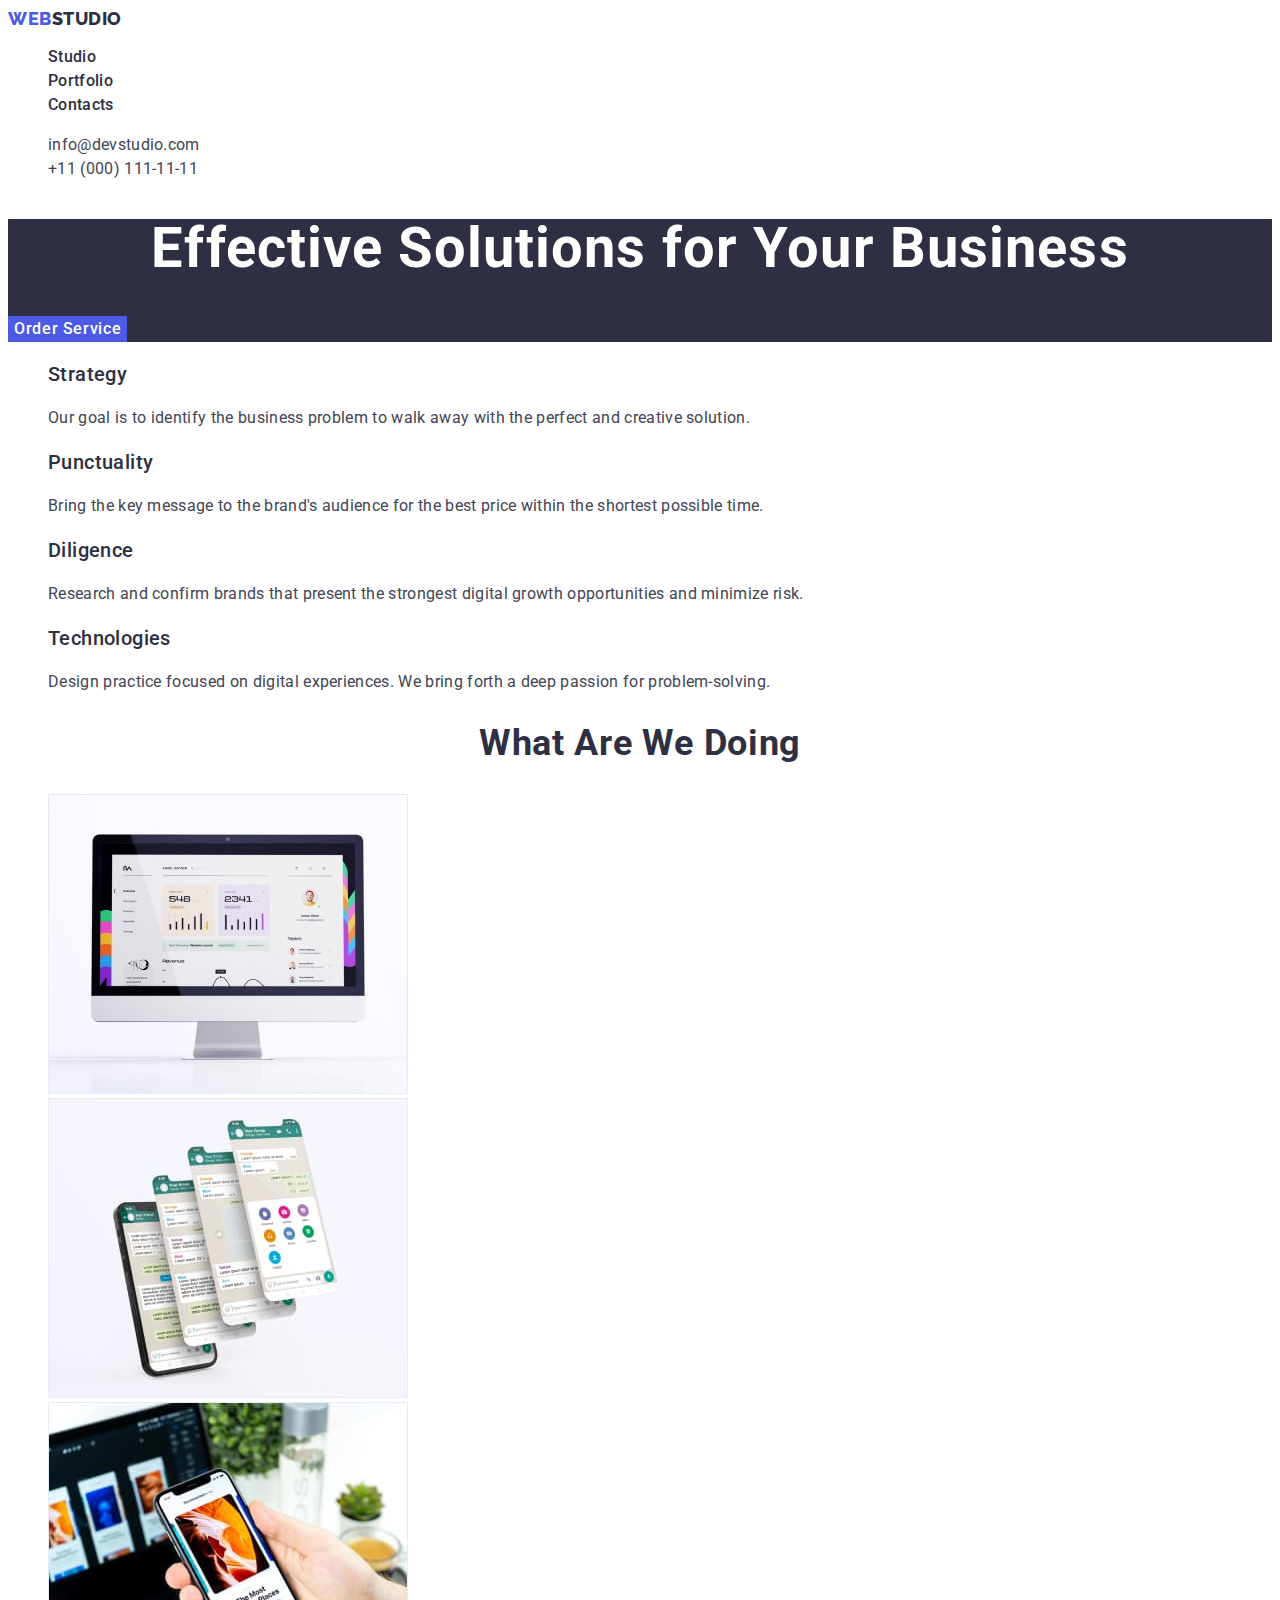
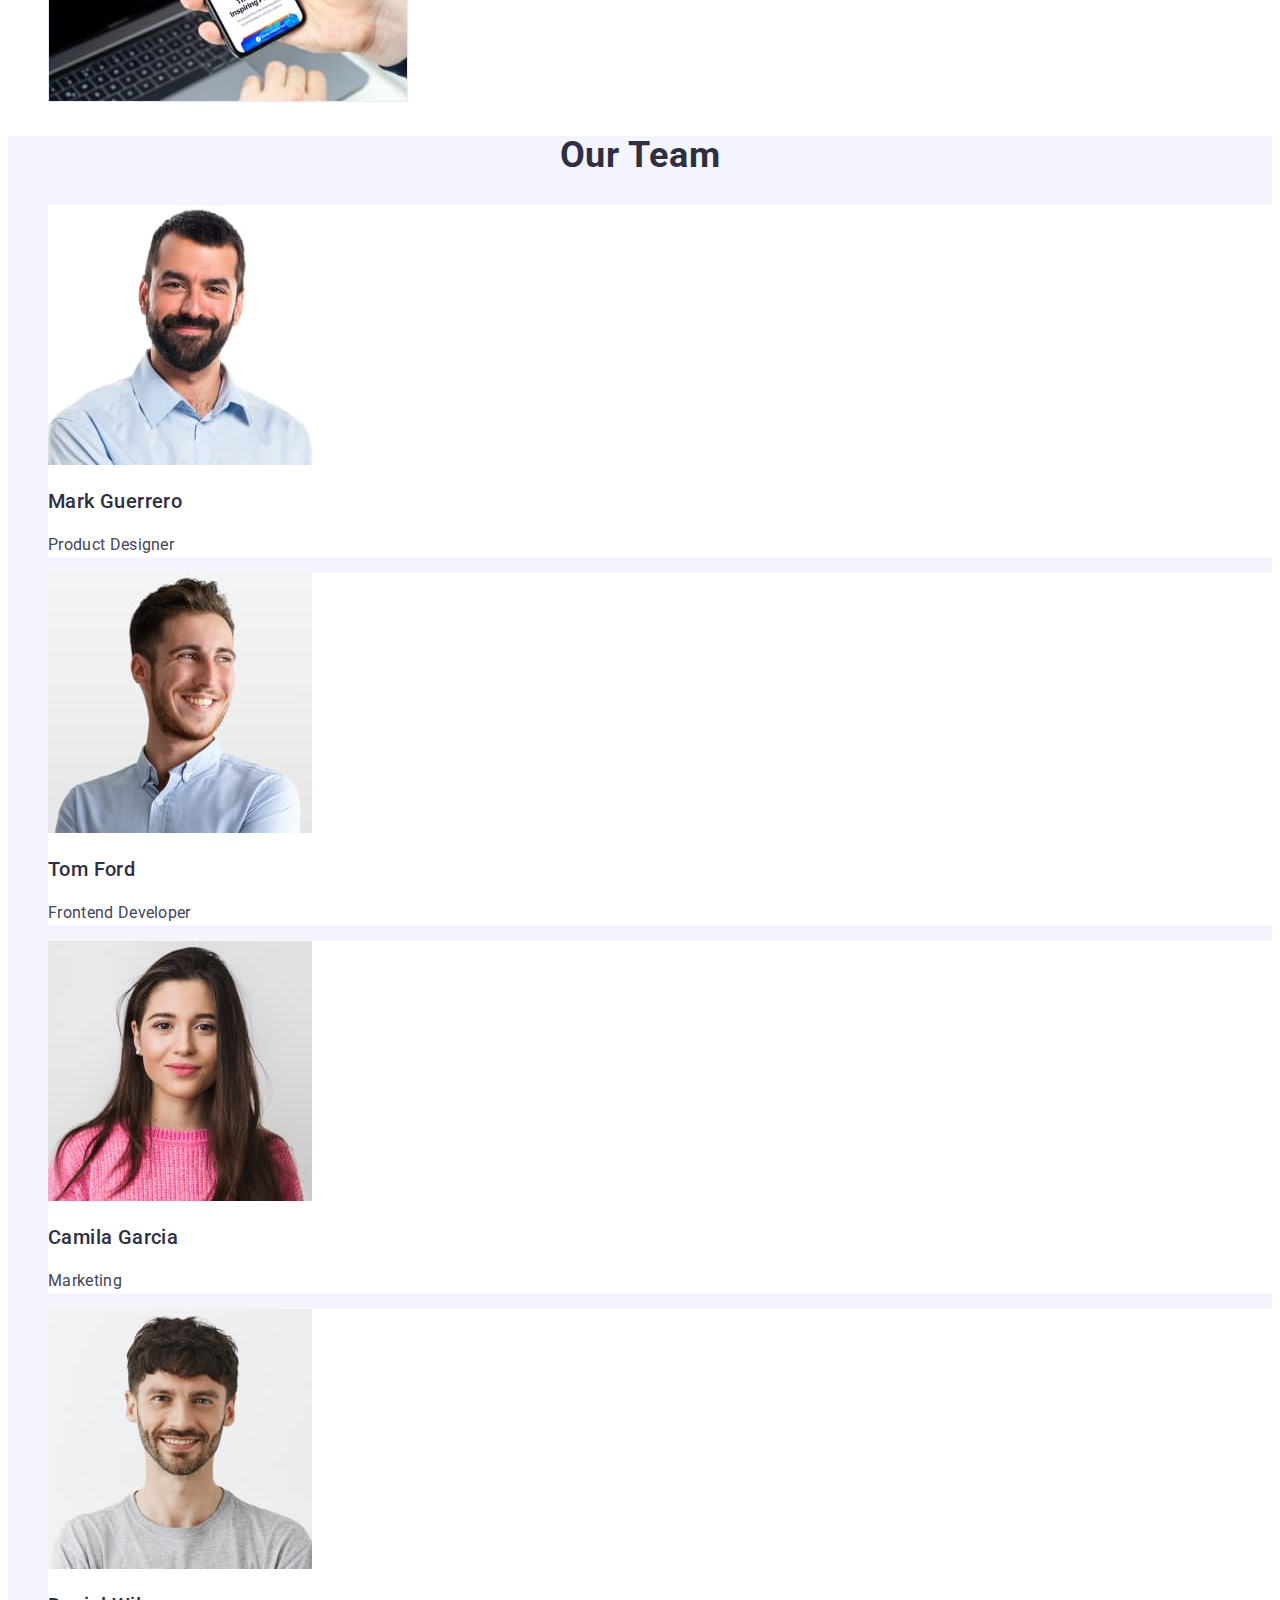
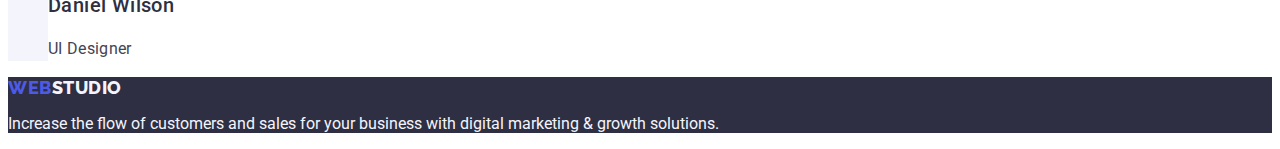
==== index.html @ 8b61b571 "Initial commit" ====
<!DOCTYPE html>
<html lang="en">

<head>
    <meta charset="UTF-8">
    <meta http-equiv="X-UA-Compatible" content="IE=edge">
    <meta name="viewport" content="width=device-width, initial-scale=1.0">
    <title>Document</title>
    <!--Fonts styles-->
    <link rel="preconnect" href="https://fonts.googleapis.com">
    <link rel="preconnect" href="https://fonts.gstatic.com" crossorigin>
    <link href="https://fonts.googleapis.com/css2?family=Raleway:wght@800&family=Roboto:wght@400;500;700&display=swap"
        rel="stylesheet">
    <!--Custom styles-->
    <link rel="stylesheet" href="./css/styles.css">
</head>

<body>
    <header>
        <!--Logo-->
        <nav>
            <a href="index.html" class="logo link"> Web <span class="logo-item">Studio</span></a> <!--Logo-->
            <!--Menu Nav-->
            <ul class="menu-nav list">
                <li><a href="./index.html" class="link">Studio</a></li>
                <li><a href="./portfolio.html" class="link">Portfolio</a></li>
                <li><a href="" class="link">Contacts</a></li>
            </ul>
        </nav>
        <address class="address list">
            <ul class="contacts list">
                <li>
                    <a href="mailto:info@devstudio.com" class="link">info@devstudio.com</a>
                </li>
                <li>
                    <a href="tel:+110001111111" class="link">+11 (000) 111-11-11</a>
                </li>
            </ul>
        </address>
    </header>
    <main>
        <!--Hero image-->
        <section class="page">
            <h1 class="title-logo">Effective Solutions for Your Business </h1>
            <button type="button" class="page-but">Order Service</button>
        </section>
        <!--section 1-->
        <section>
            <h2 class="slogan" hidden> Eror</h2>
            <ul class="list-ab list">
                <!--Feature 1-->
                <li>
                    <h3 class="title-fr">Strategy</h3>
                    <p class="paragraf">
                        Our goal is to identify the business problem to walk away with the perfect and creative
                        solution.
                    </p>
                </li>
                <!--Feature 2-->
                <li>
                    <h3 class="title-fr">Punctuality</h3>
                    <p class="paragraf">
                        Bring the key message to the brand's audience for the best price within the shortest possible
                        time.
                    </p>
                </li>
                <!--Feature 3-->
                <li>
                    <h3 class="title-fr">Diligence</h3>
                    <p class="paragraf">
                        Research and confirm brands that present the strongest digital growth opportunities and minimize
                        risk.
                    </p>
                </li>
                <!--Feature 4-->
                <li>
                    <h3 class="title-fr">Technologies</h3>
                    <p class="paragraf">Design practice focused on digital experiences. We bring forth a deep passion
                        for
                        problem-solving.</p>
                </li>
            </ul>
        </section>
        <!--section 2-->
        <section>
            <h2 class="title-ab-me">What are we doing</h2>
            <ul class="list">
                <li><img src="./images/Section2/Rectangle71-2.jpg" alt="Imac" width="360"></li>
                <li><img src="./images/Section2/Rectangle71-1.jpg"
                        alt="Phone in which the functionality of the application is shown" width="360">
                </li>
                <li><img src="./images/Section2/Rectangle71.jpg" alt="Phone in the foreground. On the back of a laptop"
                        width="360">
                </li>
            </ul>
        </section>
        <!--section 3-->
        <section class="team">
            <h2 class="title-team">Our Team</h2>
            <ul class="team-li list">
                <li class="team-li-item">
                    <img src="./images/Section3/img-3.jpg" alt="Man" width="264">
                    <h3 class="title-team-name">Mark Guerrero</h3>
                    <p class="paragraf">Product Designer</p>
                </li>
                <li class="team-li-item">
                    <img src="./images/Section3/img-2.jpg" alt="Man" width="264">
                    <h3 class="title-team-name">Tom Ford</h3>
                    <p class="paragraf">Frontend Developer</p>
                </li>
                <li class="team-li-item">
                    <img src="./images/Section3/img-1.jpg" alt="Women" width="264">
                    <h3 class="title-team-name">Camila Garcia</h3>
                    <p class="paragraf">Marketing</p>
                </li>
                <li class="team-li-item">
                    <img src="./images/Section3/img.jpg" alt="Man" width="264">
                    <h3 class="title-team-name">Daniel Wilson</h3>
                    <p class="paragraf">UI Designer</p>
                </li>
            </ul>
        </section>
    </main>
    <!--footer-->
    <footer class="footer">
        <a href="./index.html" class="logo-fr link">Web<span class="logo-item">Studio</span> </a> <!--Logo-->
        <p class="fr-text">Increase the flow of customers and sales for your business with digital marketing & growth
            solutions.</p>
    </footer>
</body>

</html>
---- css/styles.css ----
:root {
  /* Fonts*/
  --main-tex: "Roboto", sans-serif;
  --second-tex: "Raleway", sans-serif;

  /* Colors*/
  --color-primary: #4d5ae5;
  --color-pressed-st: #404bbf;
  --color-dark: #2e2f42;
  --color-success: #31d0aa;
  --color-text: #434455;
  --color-subtle-text: #8e8f99;
  --color-accent: #e7e9fc;
  --color-light: #f4f4fd;
  --color-overlay: #2e2f42;
  --color-hero-im-bk: #2e2f42;
  --color-white-bk: #ffffff;
  --color-modal-bk: #fcfcfc;
}
.list {
  list-style: none;
}

body {
  font-family: var(--main-tex);
  color: #434455;
  background-color: var(--color-white-bk);
}
/*header*/
.logo {
  font-family: var(--second-tex);
  color: #4d5ae5;
  text-decoration: none;
  font-style: normal;
  font-weight: 800;
  font-size: 18px;
  line-height: 1.17;
  display: flex;
  align-items: center;
  letter-spacing: 0.03em;
  text-transform: uppercase;
}
.logo-item {
  color: #2e2f42;
}
/* menu*/
.menu-nav .link {
  color: #2e2f42;
  text-decoration: none;
}
.menu-nav .link:hover,
.menu-nav .link:focus,
.contacts .link:hover,
.contacts .link:focus {
  color: var(--color-pressed-st);
}
.menu-nav {
  font-family: var(--main-tex);
  font-style: normal;
  font-weight: 500;
  font-size: 16px;
  line-height: 1.5;
  letter-spacing: 0.02em;
}
/* contacts*/
.contacts .link {
  text-decoration: none;
  color: #434455;
}
.address {
  font-style: normal;
}

.contacts {
  font-family: var(--main-tex);
  font-weight: 400;
  font-size: 16px;
  line-height: 1.5;
  letter-spacing: 0.02em;
}
/*index.html*/
/*Hero image*/
.title-logo {
  font-style: normal;
  font-weight: 700;
  font-size: 56px;
  line-height: 1.07;
  text-align: center;
  letter-spacing: 0.02em;
}
.page {
  background-color: var(--color-dark);
  color: var(--color-white-bk);
}
.page-but {
  font-family: var(--main-tex);
  background-color: var(--color-primary);
  color: white;
  border: none;
  font-style: normal;
  font-weight: 500;
  font-size: 16px;
  line-height: 1.5;
  display: flex;
  align-items: center;
  letter-spacing: 0.04em;
  cursor: pointer;
}
.page-but:hover,
.page-but:focus {
  background-color: var(--color-pressed-st);
}

/*section 1*/
.title-fr {
  color: var(--color-dark);
  font-style: normal;
  font-weight: 500;
  font-size: 20px;
  line-height: 1.2;
  letter-spacing: 0.02em;
}
.list-ab .paragraf {
  font-style: normal;
  font-weight: 400;
  font-size: 16px;
  line-height: 1.5;
  letter-spacing: 0.02em;
  color: var(--color-text);
}
/*section 2*/
.title-ab-me {
  color: var(--color-dark);
  font-style: normal;
  font-weight: 700;
  font-size: 36px;
  line-height: 1.11;
  text-align: center;
  letter-spacing: 0.02em;
  text-transform: capitalize;
  letter-spacing: 0.02em;
}
/*section 3*/
.title-team {
  color: var(--color-dark);
  font-style: normal;
  font-weight: 700;
  font-size: 36px;
  line-height: 1.11;
  text-align: center;
  letter-spacing: 0.02em;
  text-transform: capitalize;
}
.title-team-name {
  color: var(--color-dark);
  font-style: normal;
  font-weight: 500;
  font-size: 20px;
  line-height: 1.2;
  letter-spacing: 0.02em;
}
.team-li .paragraf {
  font-style: normal;
  font-weight: 400;
  font-size: 16px;
  line-height: 1.5;
  letter-spacing: 0.02em;
  color: var(--color-text);
}

.team {
  background-color: var(--color-light);
}
.team-li-item {
  background-color: white;
}
/*footer*/
.footer {
  background-color: var(--color-dark);
}
.logo-fr {
  color: #4d5ae5;
  font-family: var(--second-tex);
  text-decoration: none;
  font-style: normal;
  font-weight: 800;
  font-size: 18px;
  line-height: 1.17;
  display: flex;
  align-items: center;
  letter-spacing: 0.03em;
  text-transform: uppercase;
}
.logo-fr .logo-item {
  color: #f4f4fd;
}
.fr-text {
  color: var(--color-light);
}
/*portfolio.html*/
.desc {
  text-decoration: none;
}
/*filters*/
.filters .btn {
  background-color: var(--color-light);
  color: var(--color-primary);

  font-family: var(--main-tex);
  border: none;
  font-style: normal;
  font-weight: 500;
  font-size: 16px;
  line-height: 1.5;
  display: flex;
  align-items: center;
  text-align: center;
  letter-spacing: 0.04em;
  cursor: pointer;
}
.filters .btn:hover,
.filters .btn:focus {
  background-color: var(--color-pressed-st);
  color: var(--color-white-bk);
}
/*row*/
.title-desc {
  color: #2e2f42;
  font-family: var(--main-tex);
  font-style: normal;
  font-weight: 500;
  font-size: 20px;
  line-height: 1.2;
  letter-spacing: 0.02em;
}
.desc .paragraf {
  color: #434455;
  font-family: var(--main-tex);
  font-style: normal;
  font-weight: 400;
  font-size: 16px;
  line-height: 1.5;
  letter-spacing: 0.02em;
}
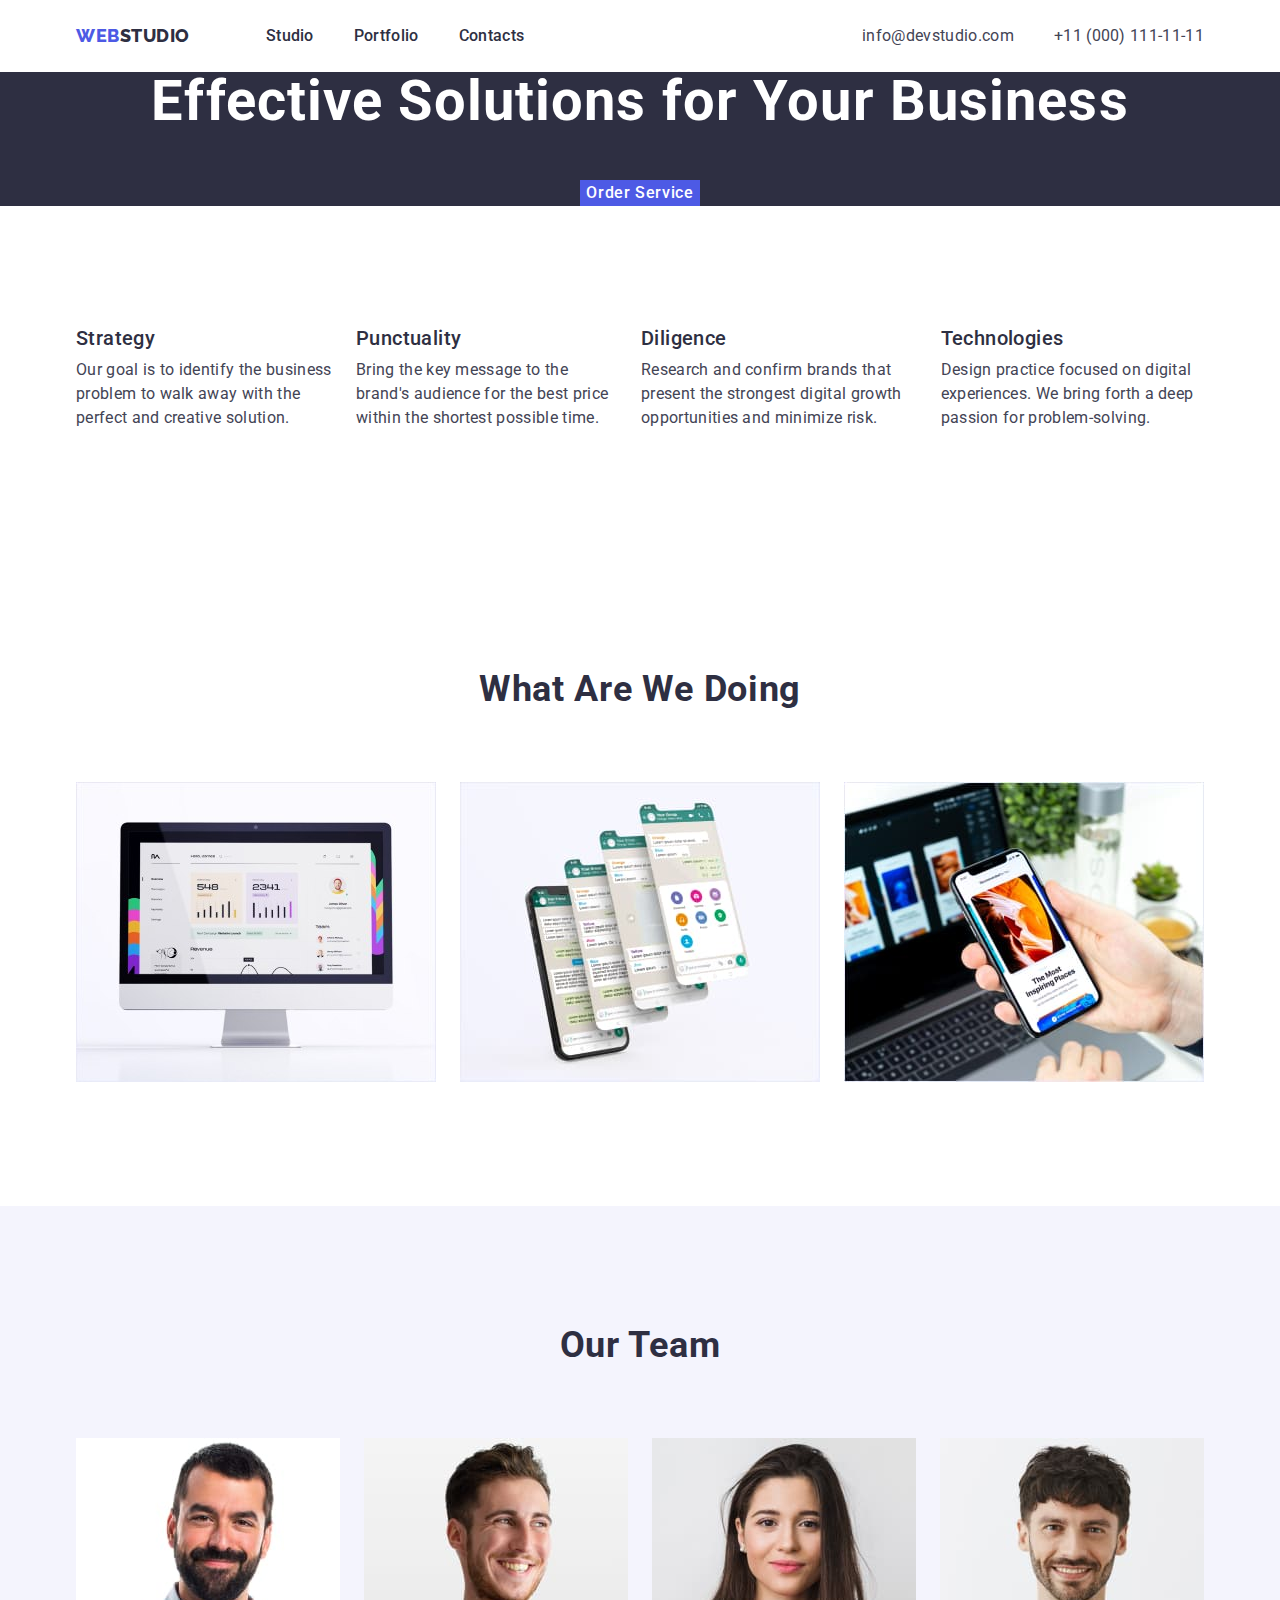
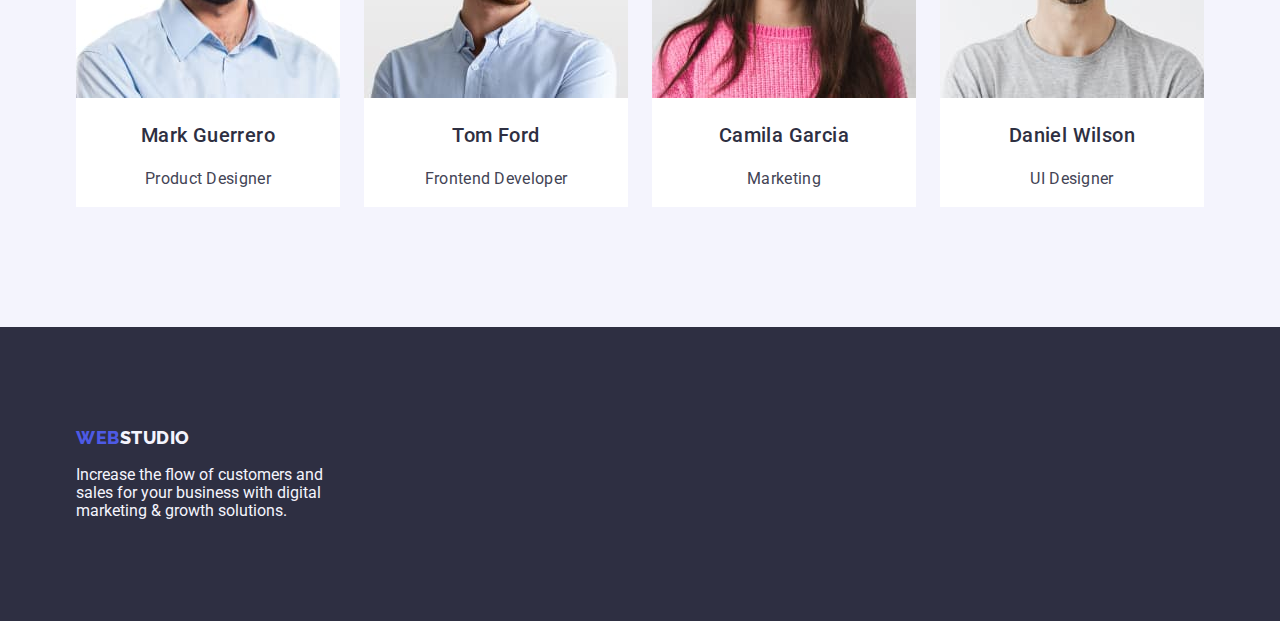
==== commit 70452da0: "goit-markup-hw-03-v1" ====
--- a/index.html
+++ b/index.html
@@ -11,6 +11,8 @@
     <link rel="preconnect" href="https://fonts.gstatic.com" crossorigin>
     <link href="https://fonts.googleapis.com/css2?family=Raleway:wght@800&family=Roboto:wght@400;500;700&display=swap"
         rel="stylesheet">
+    <link rel="stylesheet"
+        href="https://cdnjs.cloudflare.com/ajax/libs/modern-normalize/1.1.0/modern-normalize.min.css">
     <!--Custom styles-->
     <link rel="stylesheet" href="./css/styles.css">
 </head>
@@ -18,25 +20,27 @@
 <body>
     <header>
         <!--Logo-->
-        <nav>
-            <a href="index.html" class="logo link"> Web <span class="logo-item">Studio</span></a> <!--Logo-->
-            <!--Menu Nav-->
-            <ul class="menu-nav list">
-                <li><a href="./index.html" class="link">Studio</a></li>
-                <li><a href="./portfolio.html" class="link">Portfolio</a></li>
-                <li><a href="" class="link">Contacts</a></li>
-            </ul>
-        </nav>
-        <address class="address list">
-            <ul class="contacts list">
-                <li>
-                    <a href="mailto:info@devstudio.com" class="link">info@devstudio.com</a>
-                </li>
-                <li>
-                    <a href="tel:+110001111111" class="link">+11 (000) 111-11-11</a>
-                </li>
-            </ul>
-        </address>
+        <div class="container main-nav">
+            <nav class="main-nav">
+                <a href="index.html" class="logo link"> Web <span class="logo-item">Studio</span></a> <!--Logo-->
+                <!--Menu Nav-->
+                <ul class="menu-nav list">
+                    <li class="item"><a href="./index.html" class="link">Studio</a></li>
+                    <li class="item"><a href="./portfolio.html" class="link">Portfolio</a></li>
+                    <li class="item"><a href="" class="link">Contacts</a></li>
+                </ul>
+            </nav>
+            <address class="address list">
+                <ul class="contacts list">
+                    <li class="item">
+                        <a href="mailto:info@devstudio.com" class="link">info@devstudio.com</a>
+                    </li>
+                    <li class="item">
+                        <a href="tel:+110001111111" class="link">+11 (000) 111-11-11</a>
+                    </li>
+                </ul>
+            </address>
+        </div>
     </header>
     <main>
         <!--Hero image-->
@@ -46,86 +50,101 @@
         </section>
         <!--section 1-->
         <section>
-            <h2 class="slogan" hidden> Eror</h2>
-            <ul class="list-ab list">
-                <!--Feature 1-->
-                <li>
-                    <h3 class="title-fr">Strategy</h3>
-                    <p class="paragraf">
-                        Our goal is to identify the business problem to walk away with the perfect and creative
-                        solution.
-                    </p>
-                </li>
-                <!--Feature 2-->
-                <li>
-                    <h3 class="title-fr">Punctuality</h3>
-                    <p class="paragraf">
-                        Bring the key message to the brand's audience for the best price within the shortest possible
-                        time.
-                    </p>
-                </li>
-                <!--Feature 3-->
-                <li>
-                    <h3 class="title-fr">Diligence</h3>
-                    <p class="paragraf">
-                        Research and confirm brands that present the strongest digital growth opportunities and minimize
-                        risk.
-                    </p>
-                </li>
-                <!--Feature 4-->
-                <li>
-                    <h3 class="title-fr">Technologies</h3>
-                    <p class="paragraf">Design practice focused on digital experiences. We bring forth a deep passion
-                        for
-                        problem-solving.</p>
-                </li>
-            </ul>
+            <div class="container section">
+                <h2 class="slogan" hidden> Eror</h2>
+                <ul class="list-ab list">
+                    <!--Feature 1-->
+                    <li class="item">
+                        <h3 class="title-fr">Strategy</h3>
+                        <p class="paragraf">
+                            Our goal is to identify the business problem to walk away with the perfect and creative
+                            solution.
+                        </p>
+                    </li>
+                    <!--Feature 2-->
+                    <li class="item">
+                        <h3 class="title-fr">Punctuality</h3>
+                        <p class="paragraf">
+                            Bring the key message to the brand's audience for the best price within the shortest
+                            possible
+                            time.
+                        </p>
+                    </li>
+                    <!--Feature 3-->
+                    <li class="item">
+                        <h3 class="title-fr">Diligence</h3>
+                        <p class="paragraf">
+                            Research and confirm brands that present the strongest digital growth opportunities and
+                            minimize
+                            risk.
+                        </p>
+                    </li>
+                    <!--Feature 4-->
+                    <li class="item">
+                        <h3 class="title-fr">Technologies</h3>
+                        <p class="paragraf">Design practice focused on digital experiences. We bring forth a deep
+                            passion
+                            for
+                            problem-solving.</p>
+                    </li>
+                </ul>
+            </div>
         </section>
         <!--section 2-->
-        <section>
-            <h2 class="title-ab-me">What are we doing</h2>
-            <ul class="list">
-                <li><img src="./images/Section2/Rectangle71-2.jpg" alt="Imac" width="360"></li>
-                <li><img src="./images/Section2/Rectangle71-1.jpg"
-                        alt="Phone in which the functionality of the application is shown" width="360">
-                </li>
-                <li><img src="./images/Section2/Rectangle71.jpg" alt="Phone in the foreground. On the back of a laptop"
-                        width="360">
-                </li>
-            </ul>
+        <section class="">
+            <div class="container section">
+                <h2 class="title-ab-me">What are we doing</h2>
+                <ul class="product list">
+                    <li class="item"><img src="./images/Section2/Rectangle71-2.jpg" alt="Imac" width="360"></li>
+                    <li class="item"><img src="./images/Section2/Rectangle71-1.jpg"
+                            alt="Phone in which the functionality of the application is shown" width="360">
+                    </li>
+                    <li class="item"><img src="./images/Section2/Rectangle71.jpg"
+                            alt="Phone in the foreground. On the back of a laptop" width="360">
+                    </li>
+                </ul>
+            </div>
         </section>
         <!--section 3-->
         <section class="team">
-            <h2 class="title-team">Our Team</h2>
-            <ul class="team-li list">
-                <li class="team-li-item">
-                    <img src="./images/Section3/img-3.jpg" alt="Man" width="264">
-                    <h3 class="title-team-name">Mark Guerrero</h3>
-                    <p class="paragraf">Product Designer</p>
-                </li>
-                <li class="team-li-item">
-                    <img src="./images/Section3/img-2.jpg" alt="Man" width="264">
-                    <h3 class="title-team-name">Tom Ford</h3>
-                    <p class="paragraf">Frontend Developer</p>
-                </li>
-                <li class="team-li-item">
-                    <img src="./images/Section3/img-1.jpg" alt="Women" width="264">
-                    <h3 class="title-team-name">Camila Garcia</h3>
-                    <p class="paragraf">Marketing</p>
-                </li>
-                <li class="team-li-item">
-                    <img src="./images/Section3/img.jpg" alt="Man" width="264">
-                    <h3 class="title-team-name">Daniel Wilson</h3>
-                    <p class="paragraf">UI Designer</p>
-                </li>
-            </ul>
+            <div class="container section">
+                <h2 class="title-team">Our Team</h2>
+                <ul class="team-li list">
+                    <li class="item">
+                        <img src="./images/Section3/img-3.jpg" alt="Man" width="264">
+                        <h3 class="title-team-name">Mark Guerrero</h3>
+                        <p class="paragraf">Product Designer</p>
+                    </li>
+                    <li class="item">
+                        <img src="./images/Section3/img-2.jpg" alt="Man" width="264">
+                        <h3 class="title-team-name">Tom Ford</h3>
+                        <p class="paragraf">Frontend Developer</p>
+                    </li>
+                    <li class="item">
+                        <img src="./images/Section3/img-1.jpg" alt="Women" width="264">
+                        <h3 class="title-team-name">Camila Garcia</h3>
+                        <p class="paragraf">Marketing</p>
+                    </li>
+                    <li class="item">
+                        <img src="./images/Section3/img.jpg" alt="Man" width="264">
+                        <h3 class="title-team-name">Daniel Wilson</h3>
+                        <p class="paragraf">UI Designer</p>
+                    </li>
+                </ul>
+            </div>
+
         </section>
     </main>
     <!--footer-->
     <footer class="footer">
-        <a href="./index.html" class="logo-fr link">Web<span class="logo-item">Studio</span> </a> <!--Logo-->
-        <p class="fr-text">Increase the flow of customers and sales for your business with digital marketing & growth
-            solutions.</p>
+        <div class="main-footer container">
+            <a href="./index.html" class="logo-fr list">Web<span class="logo-item">Studio</span> </a>
+            <!--Logo-->
+            <p class="fr-text list">Increase the flow of customers and sales for your business with digital marketing &
+                growth
+                solutions.</p>
+        </div>
+
     </footer>
 </body>
 
--- a/css/styles.css
+++ b/css/styles.css
@@ -19,33 +19,55 @@
 }
 .list {
   list-style: none;
+  padding: 0;
+  margin: 0;
+}
+.container {
+  width: 1158px;
+  margin-left: auto;
+  margin-right: auto;
+  padding-left: 15px;
+  padding-right: 15px;
+}
+.section {
+  padding-top: 120px;
+  padding-bottom: 120px;
 }
 
 body {
-  font-family: var(--main-tex);
-  color: #434455;
+  margin: 0;
+  font-family: var(--main-tex);
+  color: var(--color-text);
   background-color: var(--color-white-bk);
 }
 /*header*/
+.main-nav {
+  display: flex;
+  align-items: center;
+}
 .logo {
+  display: flex;
+
   font-family: var(--second-tex);
-  color: #4d5ae5;
+  color: var(--color-primary);
   text-decoration: none;
   font-style: normal;
   font-weight: 800;
   font-size: 18px;
   line-height: 1.17;
-  display: flex;
-  align-items: center;
   letter-spacing: 0.03em;
   text-transform: uppercase;
 }
 .logo-item {
-  color: #2e2f42;
+  color: var(--color-hero-im-bk);
 }
 /* menu*/
 .menu-nav .link {
-  color: #2e2f42;
+  display: block;
+  padding-top: 24px;
+  padding-bottom: 24px;
+
+  color: var(--color-hero-im-bk);
   text-decoration: none;
 }
 .menu-nav .link:hover,
@@ -55,40 +77,55 @@
   color: var(--color-pressed-st);
 }
 .menu-nav {
-  font-family: var(--main-tex);
-  font-style: normal;
-  font-weight: 500;
-  font-size: 16px;
-  line-height: 1.5;
-  letter-spacing: 0.02em;
+  display: flex;
+  margin-left: 76px;
+
+  font-family: var(--main-tex);
+  font-style: normal;
+  font-weight: 500;
+  font-size: 16px;
+  line-height: 1.5;
+  letter-spacing: 0.02em;
+}
+.menu-nav .item + .item {
+  margin-left: 40px;
 }
 /* contacts*/
+.address {
+  font-style: normal;
+  margin-left: auto;
+}
 .contacts .link {
   text-decoration: none;
-  color: #434455;
-}
-.address {
-  font-style: normal;
-}
-
+  color: var(--color-text);
+}
 .contacts {
+  display: flex;
+
   font-family: var(--main-tex);
   font-weight: 400;
   font-size: 16px;
   line-height: 1.5;
   letter-spacing: 0.02em;
+}
+.contacts .item + .item {
+  margin-left: 40px;
 }
 /*index.html*/
 /*Hero image*/
 .title-logo {
+  margin-bottom: 48px;
+
+  margin-top: 0;
   font-style: normal;
   font-weight: 700;
   font-size: 56px;
   line-height: 1.07;
-  text-align: center;
   letter-spacing: 0.02em;
 }
 .page {
+  text-align: center;
+
   background-color: var(--color-dark);
   color: var(--color-white-bk);
 }
@@ -101,8 +138,6 @@
   font-weight: 500;
   font-size: 16px;
   line-height: 1.5;
-  display: flex;
-  align-items: center;
   letter-spacing: 0.04em;
   cursor: pointer;
 }
@@ -113,6 +148,8 @@
 
 /*section 1*/
 .title-fr {
+  margin-top: 0;
+  margin-bottom: 8px;
   color: var(--color-dark);
   font-style: normal;
   font-weight: 500;
@@ -120,7 +157,14 @@
   line-height: 1.2;
   letter-spacing: 0.02em;
 }
+.list-ab {
+  display: flex;
+}
+.list-ab .item:not(:last-child) {
+  margin-right: 24px;
+}
 .list-ab .paragraf {
+  margin: 0;
   font-style: normal;
   font-weight: 400;
   font-size: 16px;
@@ -129,29 +173,48 @@
   color: var(--color-text);
 }
 /*section 2*/
+.product {
+  display: flex;
+}
+.product .item:not(:last-child) {
+  margin-right: 24px;
+}
 .title-ab-me {
+  text-align: center;
+  margin-top: 0;
+  margin-bottom: 72px;
   color: var(--color-dark);
   font-style: normal;
   font-weight: 700;
   font-size: 36px;
   line-height: 1.11;
-  text-align: center;
   letter-spacing: 0.02em;
   text-transform: capitalize;
   letter-spacing: 0.02em;
 }
 /*section 3*/
+.team-li {
+  display: flex;
+}
+.team-li .item + .item {
+  margin-left: 24px;
+}
 .title-team {
+  text-align: center;
+
+  margin-top: 0;
+  margin-bottom: 72px;
   color: var(--color-dark);
   font-style: normal;
   font-weight: 700;
   font-size: 36px;
   line-height: 1.11;
-  text-align: center;
   letter-spacing: 0.02em;
   text-transform: capitalize;
 }
 .title-team-name {
+  text-align: center;
+
   color: var(--color-dark);
   font-style: normal;
   font-weight: 500;
@@ -160,6 +223,8 @@
   letter-spacing: 0.02em;
 }
 .team-li .paragraf {
+  text-align: center;
+
   font-style: normal;
   font-weight: 400;
   font-size: 16px;
@@ -171,52 +236,73 @@
 .team {
   background-color: var(--color-light);
 }
-.team-li-item {
-  background-color: white;
+.team-li .item {
+  background-color: var(--color-white-bk);
 }
 /*footer*/
+.main-footer {
+  justify-content: flex-start;
+  padding-top: 100px;
+  padding-bottom: 100px;
+}
 .footer {
   background-color: var(--color-dark);
 }
 .logo-fr {
-  color: #4d5ae5;
+  display: block;
+  margin-bottom: 18px;
+
+  color: var(--color-primary);
   font-family: var(--second-tex);
   text-decoration: none;
   font-style: normal;
   font-weight: 800;
   font-size: 18px;
   line-height: 1.17;
-  display: flex;
-  align-items: center;
   letter-spacing: 0.03em;
   text-transform: uppercase;
 }
 .logo-fr .logo-item {
-  color: #f4f4fd;
+  color: var(--color-light);
 }
 .fr-text {
   color: var(--color-light);
+  width: 264px;
 }
 /*portfolio.html*/
 .desc {
   text-decoration: none;
 }
 /*filters*/
+.filters {
+  display: flex;
+  justify-content: center;
+  margin-bottom: 72px;
+}
+.portfolio {
+  padding-top: 96px;
+  padding-bottom: 120px;
+}
+.filters .item + .item {
+  margin-left: 24px;
+}
 .filters .btn {
+  padding-top: 12px;
+  padding-bottom: 12px;
+  padding-right: 24px;
+  padding-left: 24px;
+
   background-color: var(--color-light);
   color: var(--color-primary);
-
   font-family: var(--main-tex);
   border: none;
   font-style: normal;
   font-weight: 500;
   font-size: 16px;
   line-height: 1.5;
-  display: flex;
-  align-items: center;
-  text-align: center;
   letter-spacing: 0.04em;
   cursor: pointer;
+  border-radius: 4px;
 }
 .filters .btn:hover,
 .filters .btn:focus {
@@ -224,8 +310,26 @@
   color: var(--color-white-bk);
 }
 /*row*/
+.row {
+  display: flex;
+  flex-wrap: wrap;
+}
+.row .item {
+  width: 360;
+}
+.row .item:not(:nth-child(3n)) {
+  margin-right: 24px;
+}
+.row .item:not(:nth-last-child(-n + 3)) {
+  margin-bottom: 48px;
+}
+.row .img {
+  margin-bottom: 32px;
+}
 .title-desc {
-  color: #2e2f42;
+  margin-bottom: 8px;
+
+  color: var(--color-hero-im-bk);
   font-family: var(--main-tex);
   font-style: normal;
   font-weight: 500;
@@ -234,7 +338,7 @@
   letter-spacing: 0.02em;
 }
 .desc .paragraf {
-  color: #434455;
+  color: var(--color-text);
   font-family: var(--main-tex);
   font-style: normal;
   font-weight: 400;
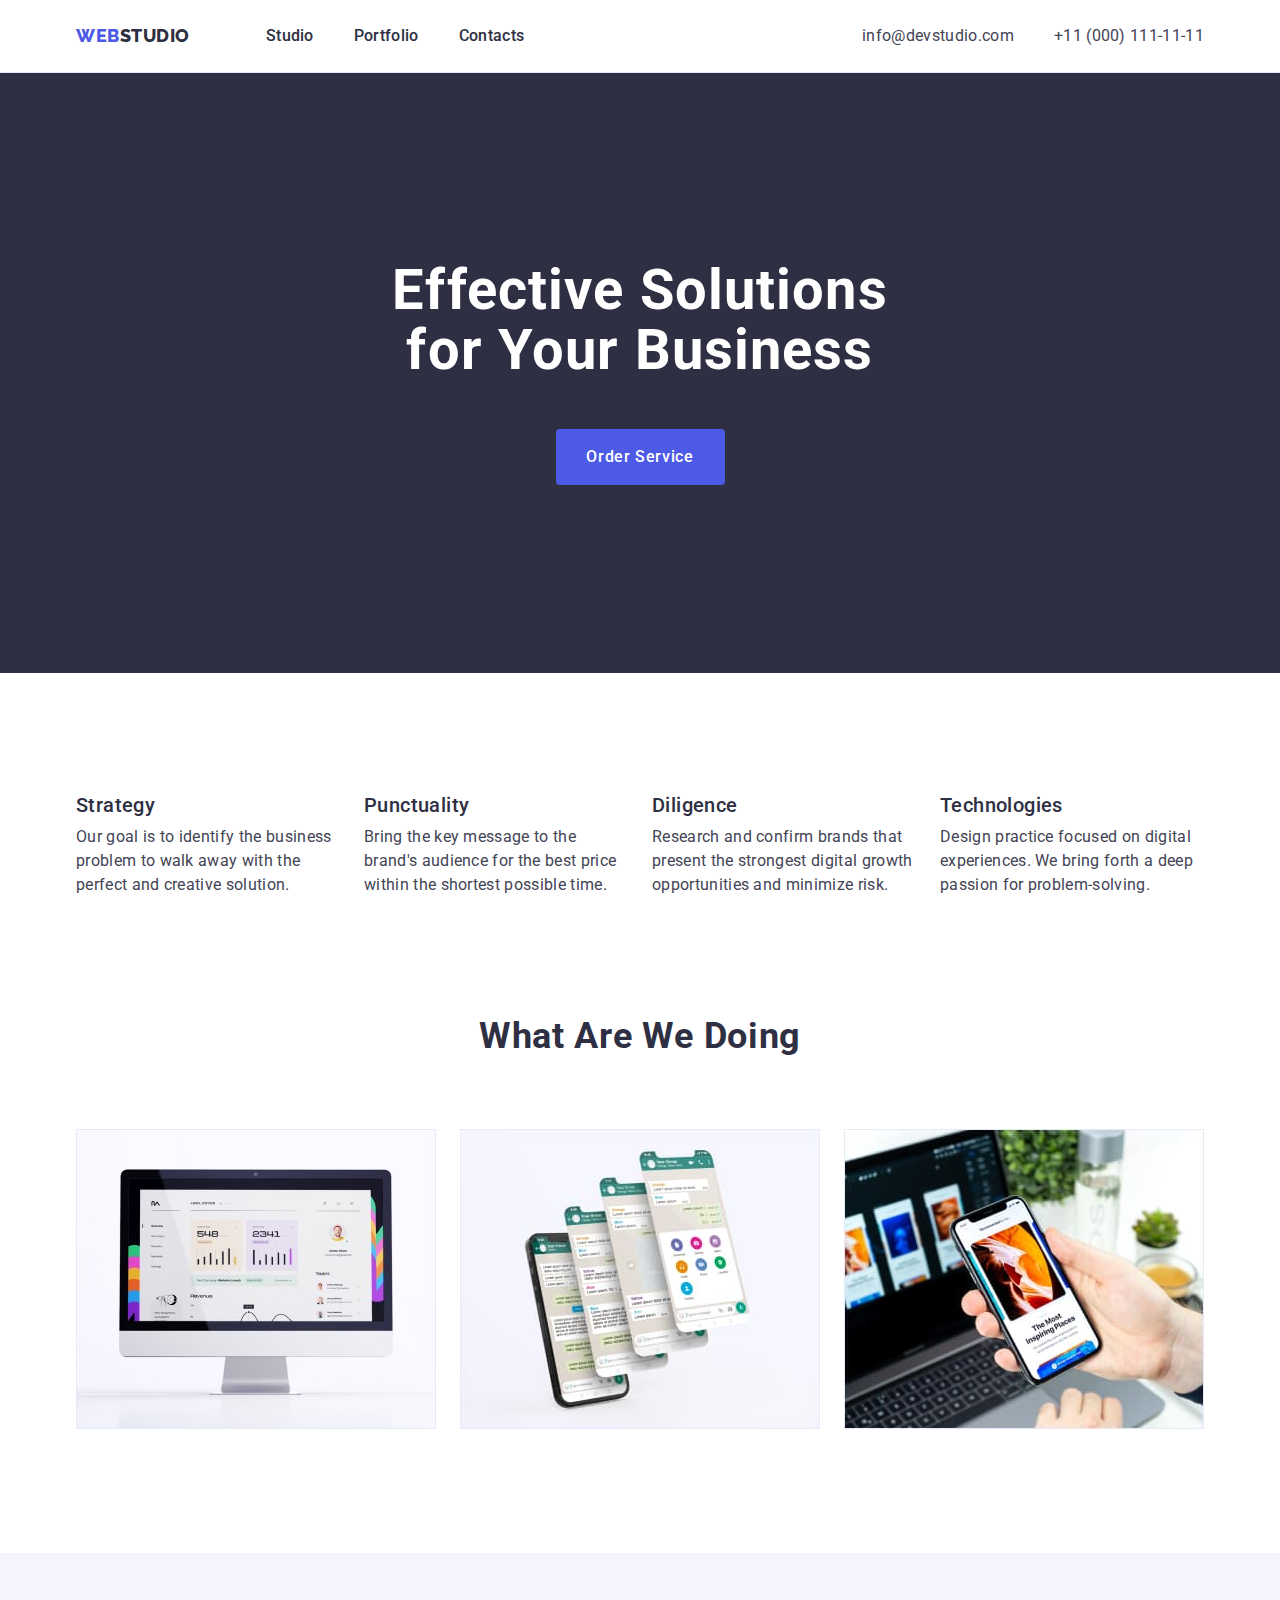
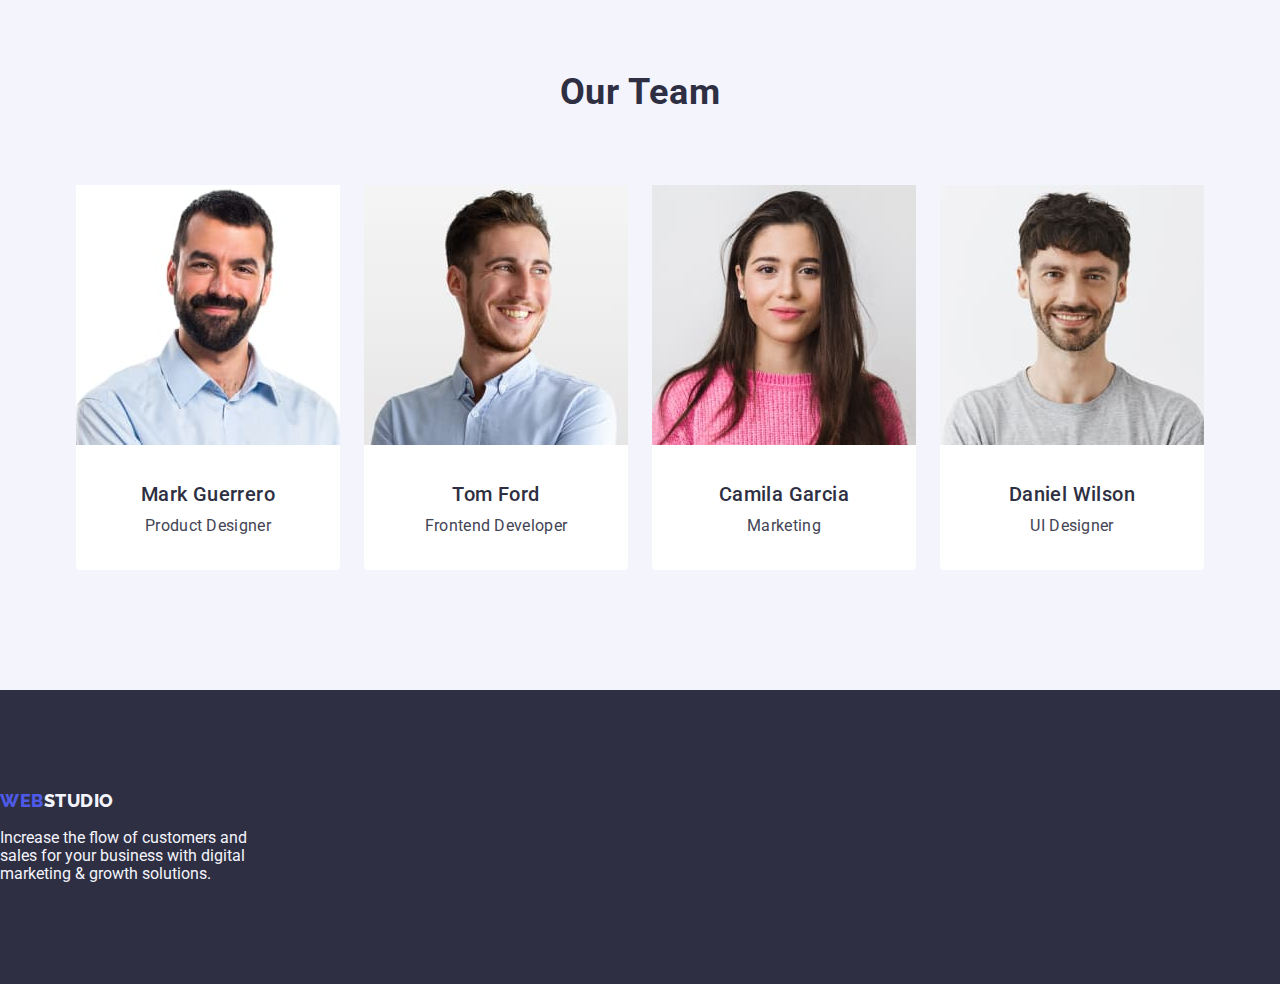
==== commit a6ed691f: "goit-markup-hw-03-v2" ====
--- a/index.html
+++ b/index.html
@@ -18,7 +18,7 @@
 </head>
 
 <body>
-    <header>
+    <header class="head">
         <!--Logo-->
         <div class="container main-nav">
             <nav class="main-nav">
@@ -45,12 +45,15 @@
     <main>
         <!--Hero image-->
         <section class="page">
-            <h1 class="title-logo">Effective Solutions for Your Business </h1>
-            <button type="button" class="page-but">Order Service</button>
+            <div class="container">
+                <h1 class="title-logo">Effective Solutions for Your Business </h1>
+                <button type="button" class="page-but">Order Service</button>
+            </div>
+
         </section>
         <!--section 1-->
-        <section>
-            <div class="container section">
+        <section class="section-ab">
+            <div class="container">
                 <h2 class="slogan" hidden> Eror</h2>
                 <ul class="list-ab list">
                     <!--Feature 1-->
@@ -91,8 +94,8 @@
             </div>
         </section>
         <!--section 2-->
-        <section class="">
-            <div class="container section">
+        <section class="section-prod">
+            <div class="container">
                 <h2 class="title-ab-me">What are we doing</h2>
                 <ul class="product list">
                     <li class="item"><img src="./images/Section2/Rectangle71-2.jpg" alt="Imac" width="360"></li>
@@ -107,28 +110,36 @@
         </section>
         <!--section 3-->
         <section class="team">
-            <div class="container section">
+            <div class="container">
                 <h2 class="title-team">Our Team</h2>
                 <ul class="team-li list">
                     <li class="item">
                         <img src="./images/Section3/img-3.jpg" alt="Man" width="264">
-                        <h3 class="title-team-name">Mark Guerrero</h3>
-                        <p class="paragraf">Product Designer</p>
+                        <div class="name">
+                            <h3 class="title-team-name list">Mark Guerrero</h3>
+                            <p class="paragraf list">Product Designer</p>
+                        </div>
                     </li>
                     <li class="item">
                         <img src="./images/Section3/img-2.jpg" alt="Man" width="264">
-                        <h3 class="title-team-name">Tom Ford</h3>
-                        <p class="paragraf">Frontend Developer</p>
+                        <div class="name">
+                            <h3 class="title-team-name list">Tom Ford</h3>
+                            <p class="paragraf list">Frontend Developer</p>
+                        </div>
                     </li>
                     <li class="item">
                         <img src="./images/Section3/img-1.jpg" alt="Women" width="264">
-                        <h3 class="title-team-name">Camila Garcia</h3>
-                        <p class="paragraf">Marketing</p>
+                        <div class="name">
+                            <h3 class="title-team-name list">Camila Garcia</h3>
+                            <p class="paragraf list">Marketing</p>
+                        </div>
                     </li>
                     <li class="item">
                         <img src="./images/Section3/img.jpg" alt="Man" width="264">
-                        <h3 class="title-team-name">Daniel Wilson</h3>
-                        <p class="paragraf">UI Designer</p>
+                        <div class="name">
+                            <h3 class="title-team-name list">Daniel Wilson</h3>
+                            <p class="paragraf list">UI Designer</p>
+                        </div>
                     </li>
                 </ul>
             </div>
@@ -137,7 +148,7 @@
     </main>
     <!--footer-->
     <footer class="footer">
-        <div class="main-footer container">
+        <div class="main-footer">
             <a href="./index.html" class="logo-fr list">Web<span class="logo-item">Studio</span> </a>
             <!--Logo-->
             <p class="fr-text list">Increase the flow of customers and sales for your business with digital marketing &
--- a/css/styles.css
+++ b/css/styles.css
@@ -29,11 +29,9 @@
   padding-left: 15px;
   padding-right: 15px;
 }
-.section {
-  padding-top: 120px;
-  padding-bottom: 120px;
-}
-
+.img {
+  display: block;
+}
 body {
   margin: 0;
   font-family: var(--main-tex);
@@ -41,12 +39,16 @@
   background-color: var(--color-white-bk);
 }
 /*header*/
+.head {
+  border-bottom: 1px solid #e7e9fc;
+}
 .main-nav {
   display: flex;
   align-items: center;
 }
 .logo {
   display: flex;
+  margin-right: 76px;
 
   font-family: var(--second-tex);
   color: var(--color-primary);
@@ -78,18 +80,23 @@
 }
 .menu-nav {
   display: flex;
-  margin-left: 76px;
-
-  font-family: var(--main-tex);
-  font-style: normal;
-  font-weight: 500;
-  font-size: 16px;
-  line-height: 1.5;
-  letter-spacing: 0.02em;
-}
-.menu-nav .item + .item {
+
+  font-family: var(--main-tex);
+  font-style: normal;
+  font-weight: 500;
+  font-size: 16px;
+  line-height: 1.5;
+  letter-spacing: 0.02em;
+}
+.menu-nav .item {
+  margin-right: 40px;
+}
+.menu-nav .item:last-child {
+  margin-right: 0;
+}
+/* .menu-nav .item + .item {
   margin-left: 40px;
-}
+} */
 /* contacts*/
 .address {
   font-style: normal;
@@ -108,13 +115,31 @@
   line-height: 1.5;
   letter-spacing: 0.02em;
 }
-.contacts .item + .item {
+.contacts .item {
+  margin-right: 40px;
+}
+.contacts .item:last-child {
+  margin-right: 0;
+}
+/* .contacts .item + .item {
   margin-left: 40px;
-}
+} */
 /*index.html*/
 /*Hero image*/
+.page {
+  text-align: center;
+  padding-top: 188px;
+  padding-bottom: 188px;
+
+  background-color: var(--color-dark);
+  color: var(--color-white-bk);
+}
+
 .title-logo {
   margin-bottom: 48px;
+  max-width: 496px;
+  margin-right: auto;
+  margin-left: auto;
 
   margin-top: 0;
   font-style: normal;
@@ -123,13 +148,14 @@
   line-height: 1.07;
   letter-spacing: 0.02em;
 }
-.page {
-  text-align: center;
-
-  background-color: var(--color-dark);
-  color: var(--color-white-bk);
-}
+
 .page-but {
+  display: block;
+  min-width: 169px;
+  height: 56px;
+  margin-right: auto;
+  margin-left: auto;
+
   font-family: var(--main-tex);
   background-color: var(--color-primary);
   color: white;
@@ -140,6 +166,7 @@
   line-height: 1.5;
   letter-spacing: 0.04em;
   cursor: pointer;
+  border-radius: 4px;
 }
 .page-but:hover,
 .page-but:focus {
@@ -147,6 +174,10 @@
 }
 
 /*section 1*/
+.section-ab {
+  padding-top: 120px;
+  padding-bottom: 120px;
+}
 .title-fr {
   margin-top: 0;
   margin-bottom: 8px;
@@ -160,6 +191,9 @@
 .list-ab {
   display: flex;
 }
+.list-ab .item {
+  width: calc((100% - 3 * 24px) / 4);
+}
 .list-ab .item:not(:last-child) {
   margin-right: 24px;
 }
@@ -173,6 +207,9 @@
   color: var(--color-text);
 }
 /*section 2*/
+.section-prod {
+  padding-bottom: 120px;
+}
 .product {
   display: flex;
 }
@@ -193,12 +230,22 @@
   letter-spacing: 0.02em;
 }
 /*section 3*/
+.team {
+  padding-top: 120px;
+  padding-bottom: 120px;
+}
 .team-li {
   display: flex;
 }
-.team-li .item + .item {
+.team-li .item {
+  margin-right: 24px;
+}
+.team-li .item:last-child {
+  margin-right: 0px;
+}
+/* .team-li .item + .item {
   margin-left: 24px;
-}
+} */
 .title-team {
   text-align: center;
 
@@ -212,8 +259,12 @@
   letter-spacing: 0.02em;
   text-transform: capitalize;
 }
-.title-team-name {
+.team-li .name {
+  padding: 32px 16px 32px;
+}
+.team-li .title-team-name {
   text-align: center;
+  margin-bottom: 8px;
 
   color: var(--color-dark);
   font-style: normal;
@@ -238,18 +289,21 @@
 }
 .team-li .item {
   background-color: var(--color-white-bk);
+  border-radius: 0px 0px 4px 4px;
 }
 /*footer*/
+.footer {
+  padding-top: 100px;
+  padding-bottom: 100px;
+}
 .main-footer {
   justify-content: flex-start;
-  padding-top: 100px;
-  padding-bottom: 100px;
 }
 .footer {
   background-color: var(--color-dark);
 }
 .logo-fr {
-  display: block;
+  display: inline-block;
   margin-bottom: 18px;
 
   color: var(--color-primary);
@@ -270,21 +324,28 @@
   width: 264px;
 }
 /*portfolio.html*/
-.desc {
-  text-decoration: none;
-}
-/*filters*/
-.filters {
-  display: flex;
-  justify-content: center;
-  margin-bottom: 72px;
-}
 .portfolio {
   padding-top: 96px;
   padding-bottom: 120px;
 }
-.filters .item + .item {
+.desc {
+  text-decoration: none;
+}
+/*filters*/
+.filters {
+  display: flex;
+  justify-content: center;
+  margin-bottom: 72px;
+}
+
+/* .filters .item + .item {
   margin-left: 24px;
+} */
+.filters .item {
+  margin-right: 24px;
+}
+.filters .item:last-child {
+  margin-right: 0px;
 }
 .filters .btn {
   padding-top: 12px;
@@ -292,6 +353,7 @@
   padding-right: 24px;
   padding-left: 24px;
 
+  border: 1px solid #e7e9fc;
   background-color: var(--color-light);
   color: var(--color-primary);
   font-family: var(--main-tex);
@@ -308,6 +370,7 @@
 .filters .btn:focus {
   background-color: var(--color-pressed-st);
   color: var(--color-white-bk);
+  border: 1px solid #e7e9fc;
 }
 /*row*/
 .row {
@@ -326,6 +389,11 @@
 .row .img {
   margin-bottom: 32px;
 }
+.row .info {
+  padding: 32px 16px;
+  border: 1px solid #e7e9fc;
+  border-top: none;
+}
 .title-desc {
   margin-bottom: 8px;
 
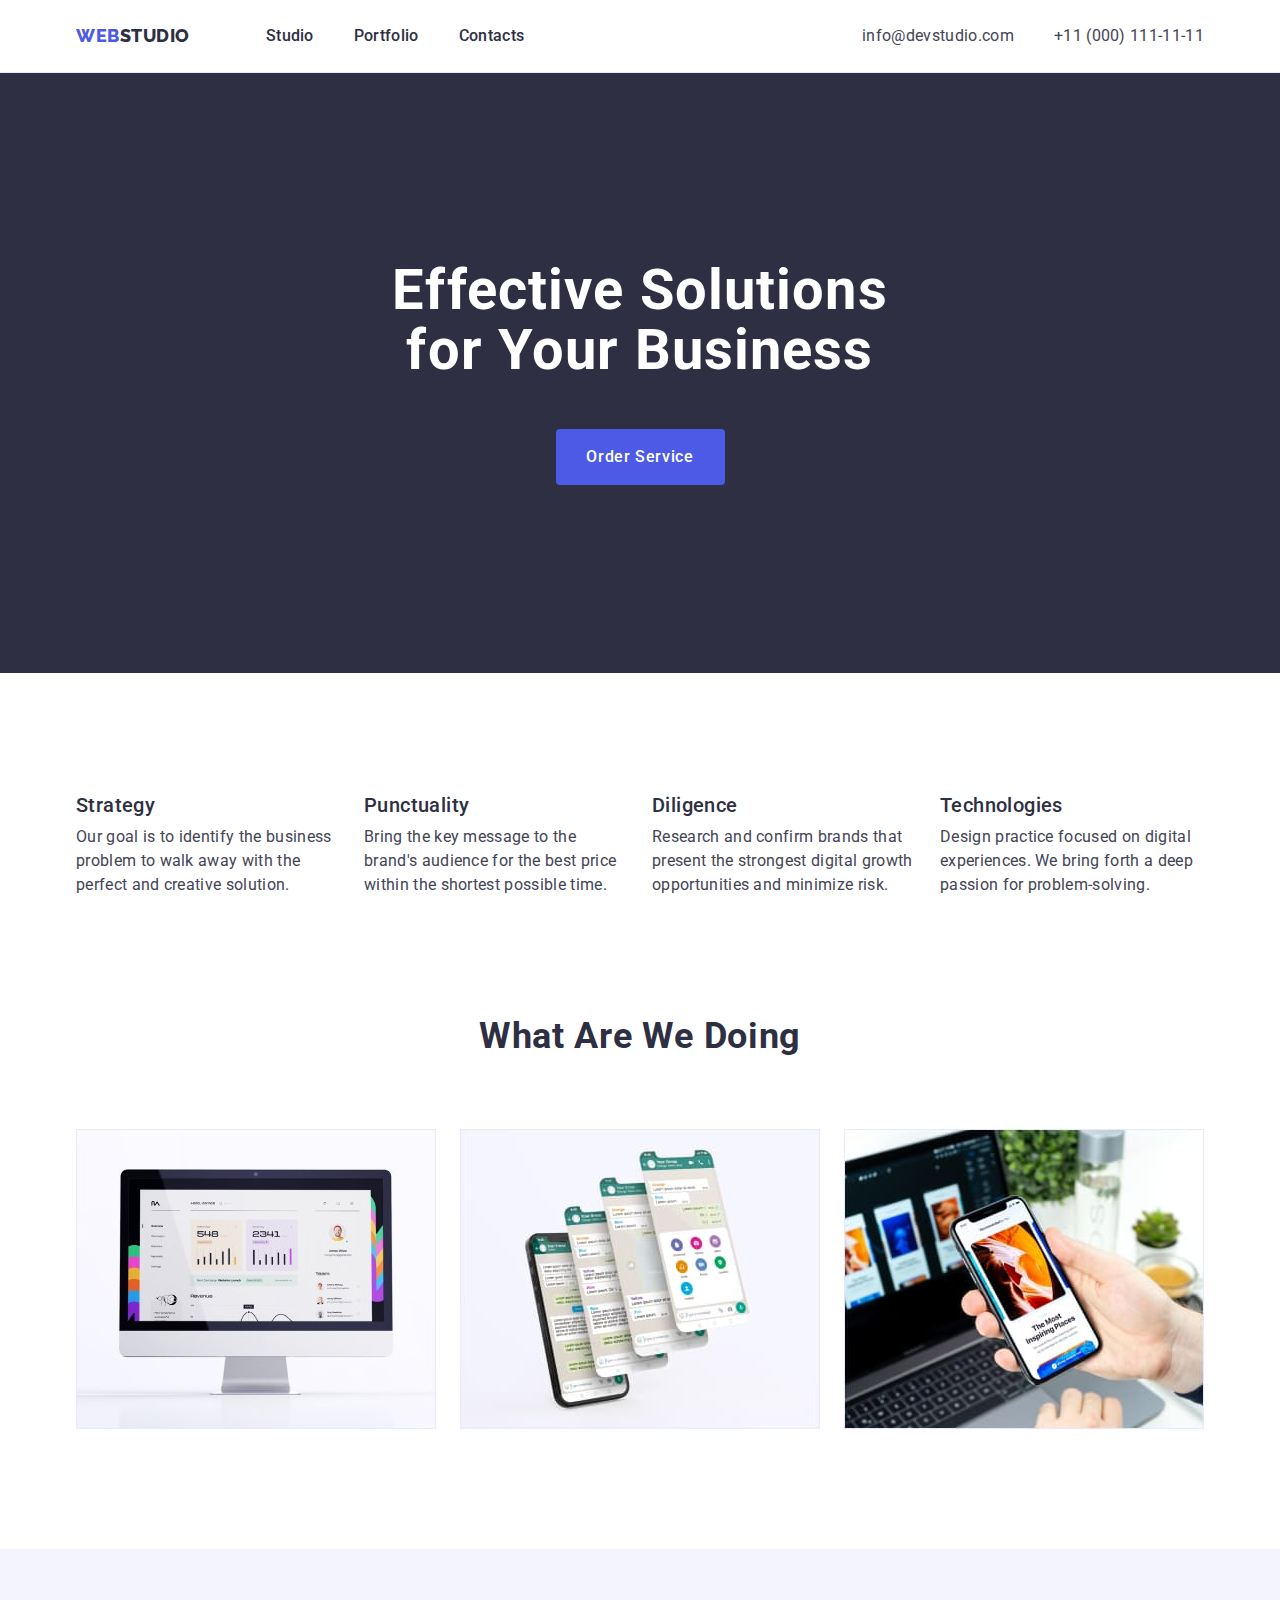
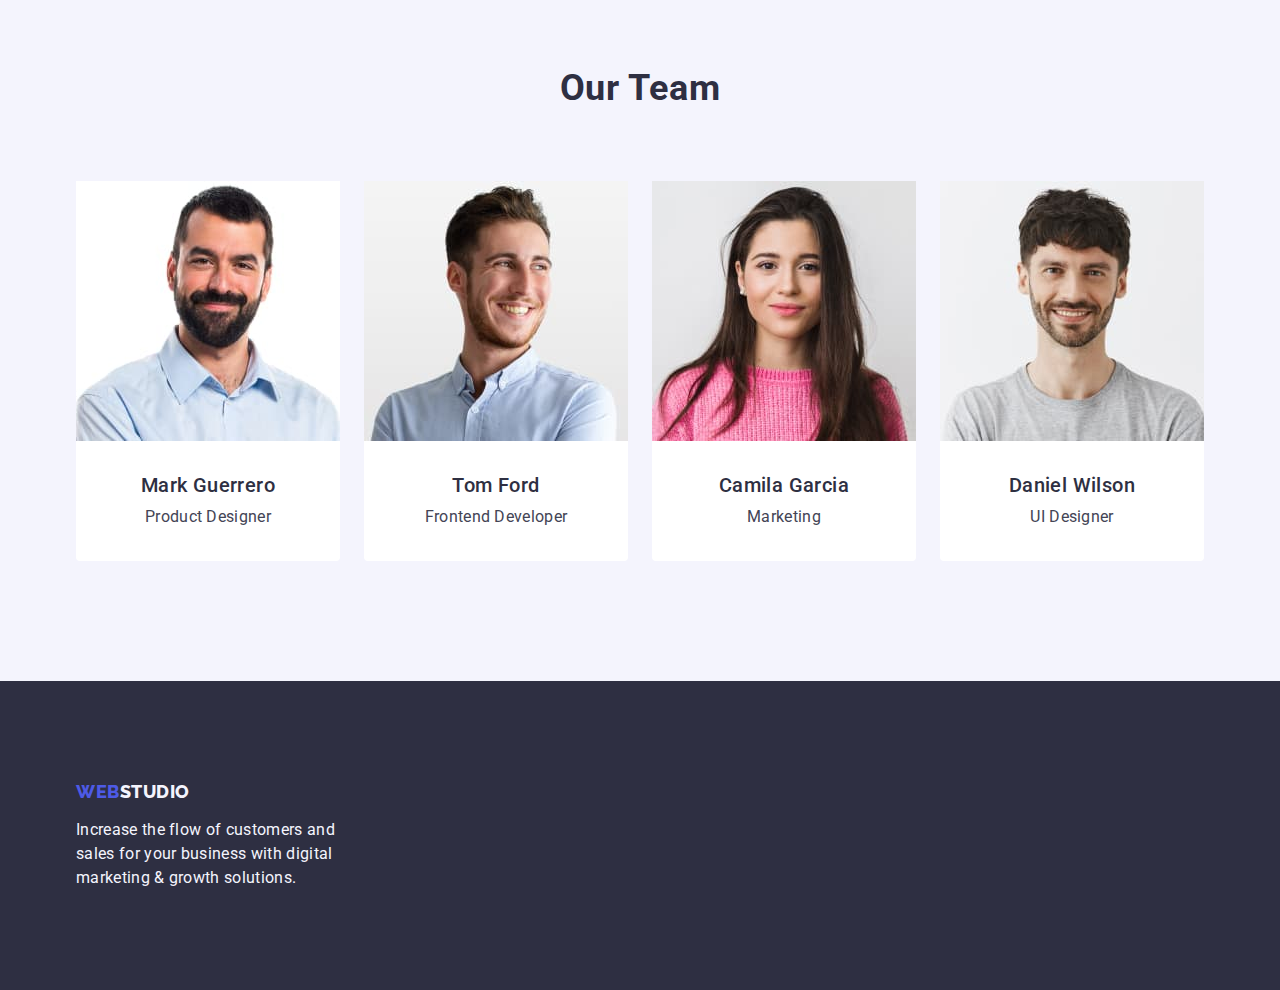
==== commit 7059c0b4: "goit-markup-hw-03-v2.1" ====
--- a/index.html
+++ b/index.html
@@ -148,14 +148,13 @@
     </main>
     <!--footer-->
     <footer class="footer">
-        <div class="main-footer">
+        <div class="main-footer container">
             <a href="./index.html" class="logo-fr list">Web<span class="logo-item">Studio</span> </a>
             <!--Logo-->
             <p class="fr-text list">Increase the flow of customers and sales for your business with digital marketing &
                 growth
                 solutions.</p>
         </div>
-
     </footer>
 </body>
 
--- a/css/styles.css
+++ b/css/styles.css
@@ -29,7 +29,7 @@
   padding-left: 15px;
   padding-right: 15px;
 }
-.img {
+img {
   display: block;
 }
 body {
@@ -304,7 +304,7 @@
 }
 .logo-fr {
   display: inline-block;
-  margin-bottom: 18px;
+  margin-bottom: 16px;
 
   color: var(--color-primary);
   font-family: var(--second-tex);
@@ -322,6 +322,12 @@
 .fr-text {
   color: var(--color-light);
   width: 264px;
+  font-family: "Roboto";
+  font-style: normal;
+  font-weight: 400;
+  font-size: 16px;
+  line-height: 1.5;
+  letter-spacing: 0.02em;
 }
 /*portfolio.html*/
 .portfolio {
@@ -353,7 +359,7 @@
   padding-right: 24px;
   padding-left: 24px;
 
-  border: 1px solid #e7e9fc;
+  border: 1px solid var(--color-accent);
   background-color: var(--color-light);
   color: var(--color-primary);
   font-family: var(--main-tex);
@@ -370,7 +376,7 @@
 .filters .btn:focus {
   background-color: var(--color-pressed-st);
   color: var(--color-white-bk);
-  border: 1px solid #e7e9fc;
+  border: 1px solid transparent;
 }
 /*row*/
 .row {
